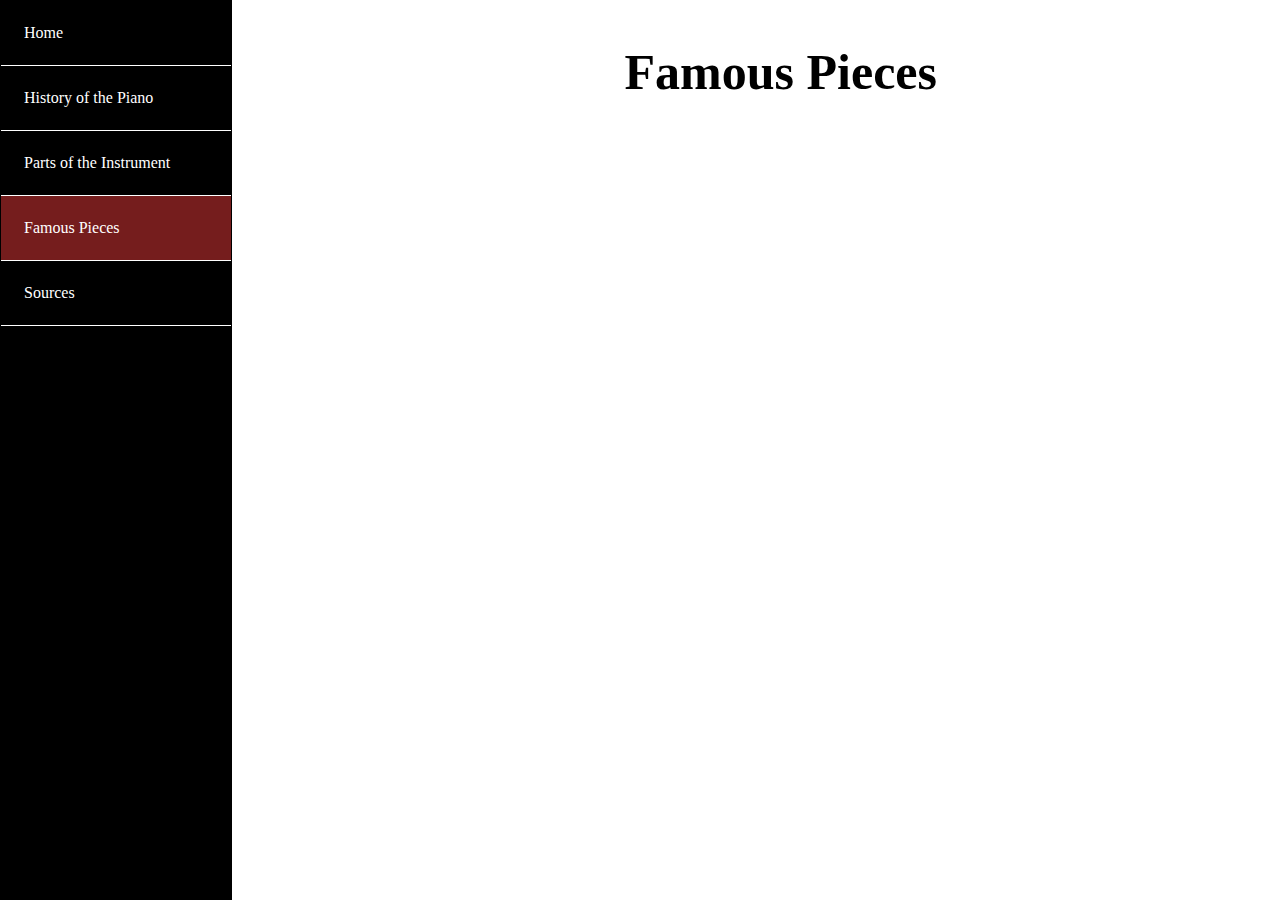
==== famouspieces.html @ 4a36800f "Add files via upload" ====
<!DOCTYPE html>
<html>
<head>
	<link rel="stylesheet" type="text/css" href="hobby_style.css">
</head>
<body>

<!-- Navigation Bar -->

<ul>
	<li><a href="index.html">Home</a></li>
	<li><a href="historyofthepiano.html">History of the Piano</a></li>
	<li><a href="partsoftheinstrument.html">Parts of the Instrument</a></li>
	<li><a class="active" href="famouspieces.html">Famous Pieces</a></li>
	<li><a href="sources.html">Sources</a></li>
</ul>


<!-- Main Content -->

<div class="main">

<h2>Famous Pieces</h2>

<p></p>

</div>















</body>
</html>
---- hobby_style.css ----
body{
	margin: 0;
}

ul {
	list-style-type:none;
	margin: 0;
	padding: 0;
	width: 18%;
	background-color: black;
	border: 1px solid black;
	position: fixed;
	height: 100%;
	overflow: auto;
}

li a {
	display:block;
	color: white;
	padding: 10% 10%;
	text-decoration: none;
	font-family: "Century Gothic"
}

li {
	border-bottom: 1px solid white;
}

li a.active {
	background-color: #751d1d;
	color: white;
}

li a:hover:not(.active) {
	background-color: white;
	color: black;
}

h2 {
	font-size: 50px; 
	text-align: center;
	font-family: "Century Gothic";
}

.main {
	margin-left: 22%;
	font-size: 30px;
	font-family: "Century Gothic";
	padding: 1px 16px;
}

img{
	float: left;
	margin: 0px 25px 10px 0px;
}
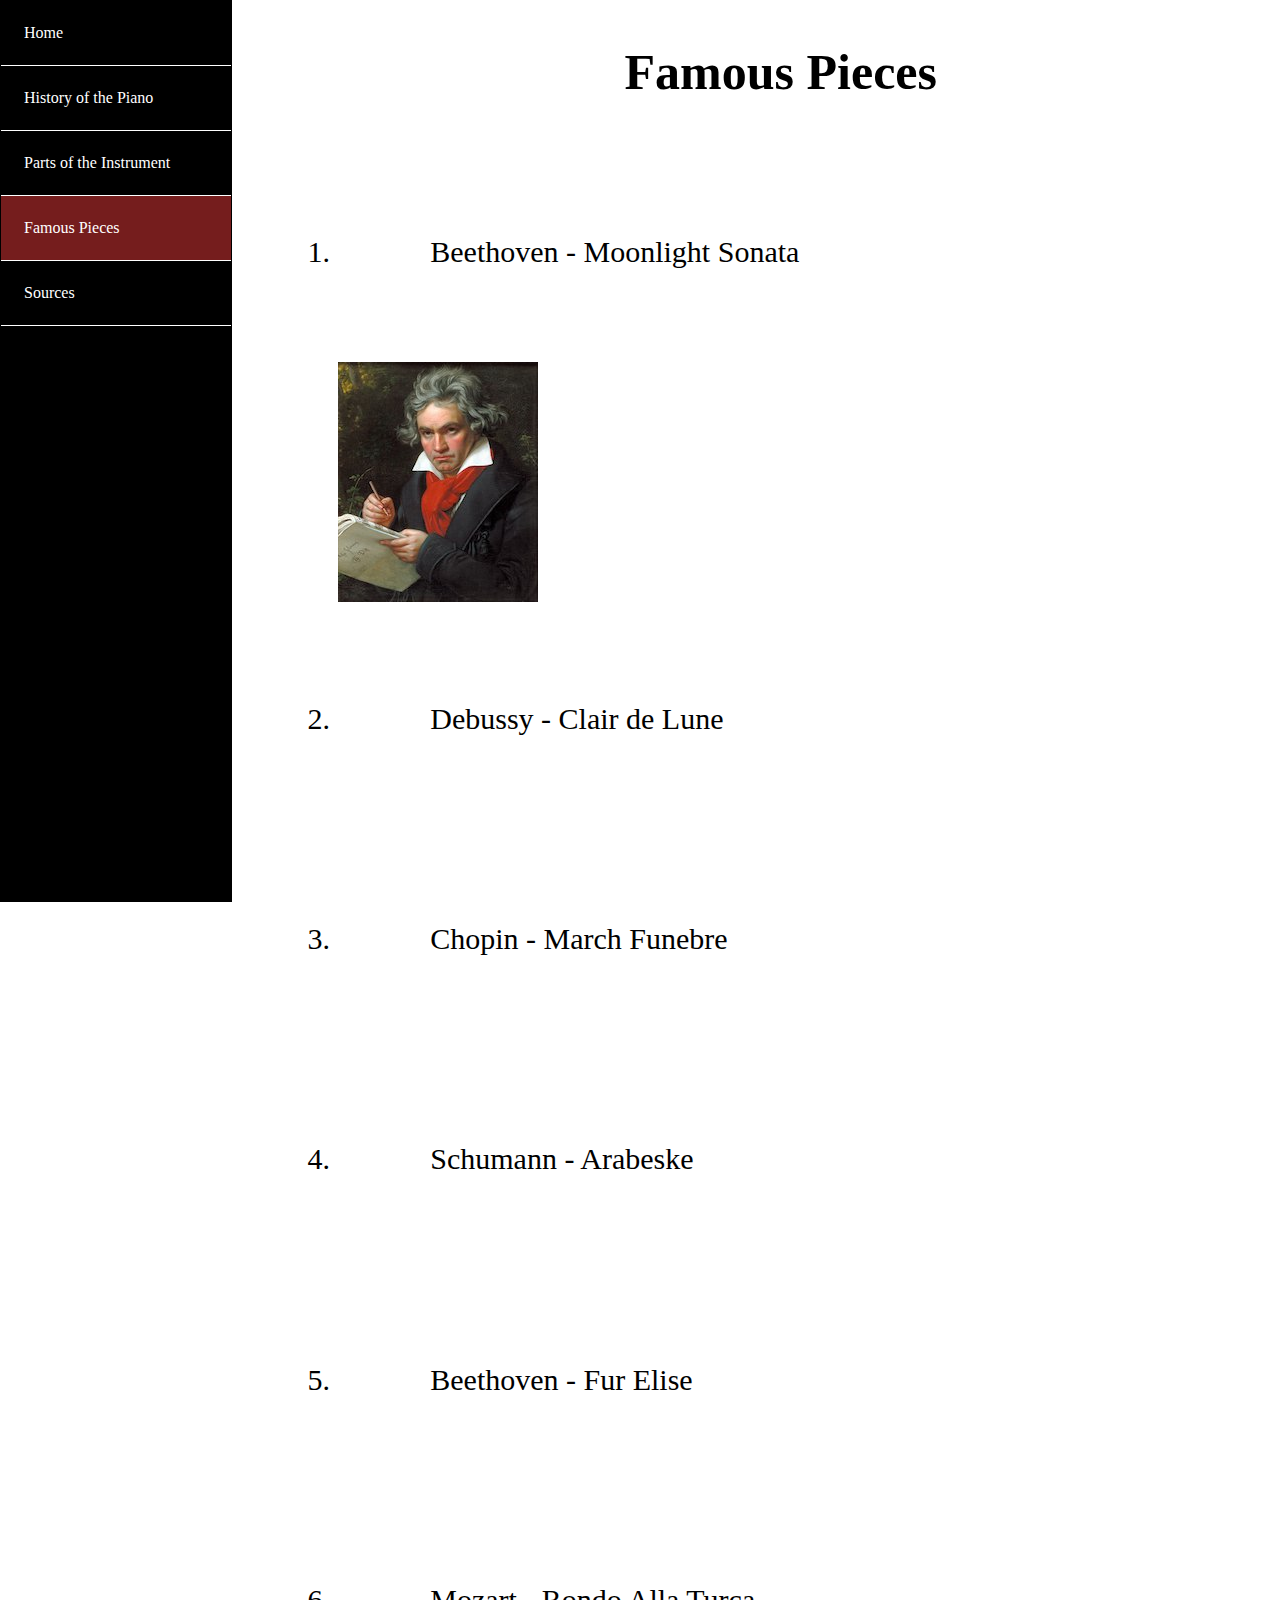
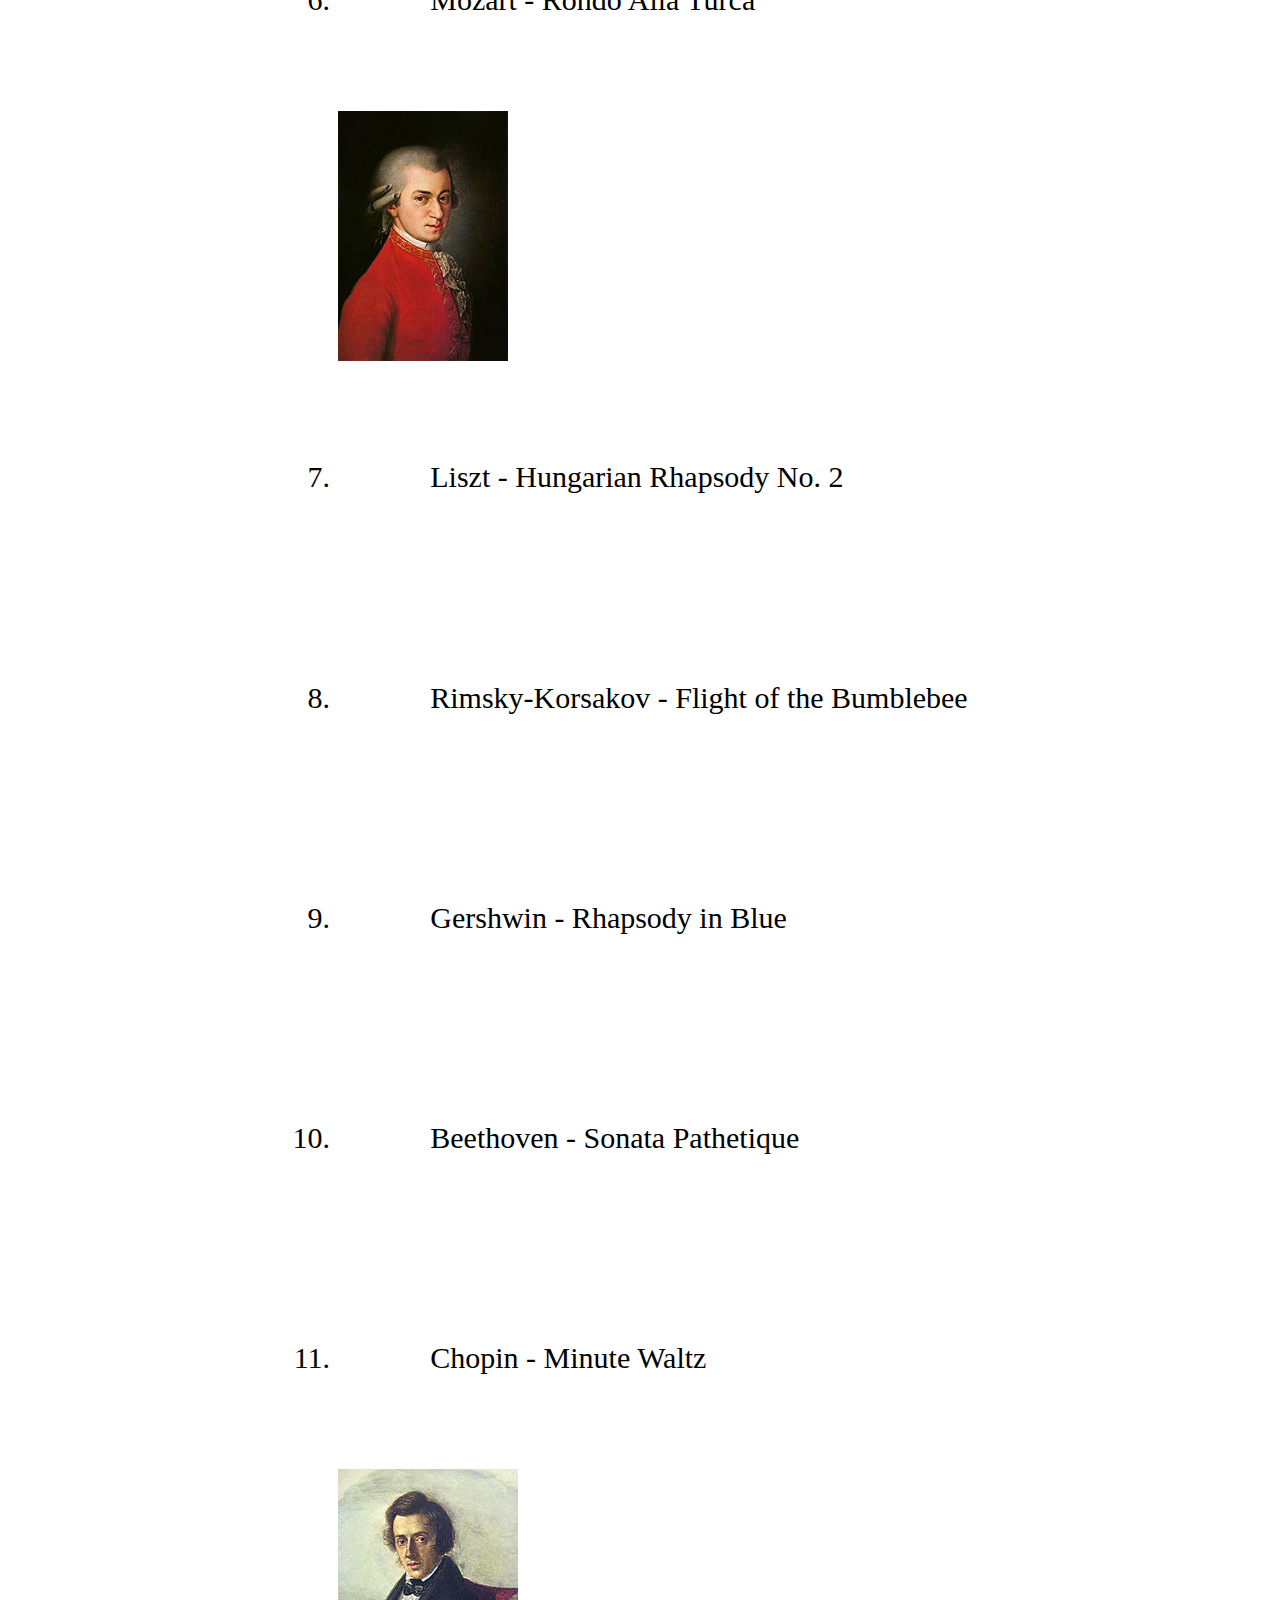
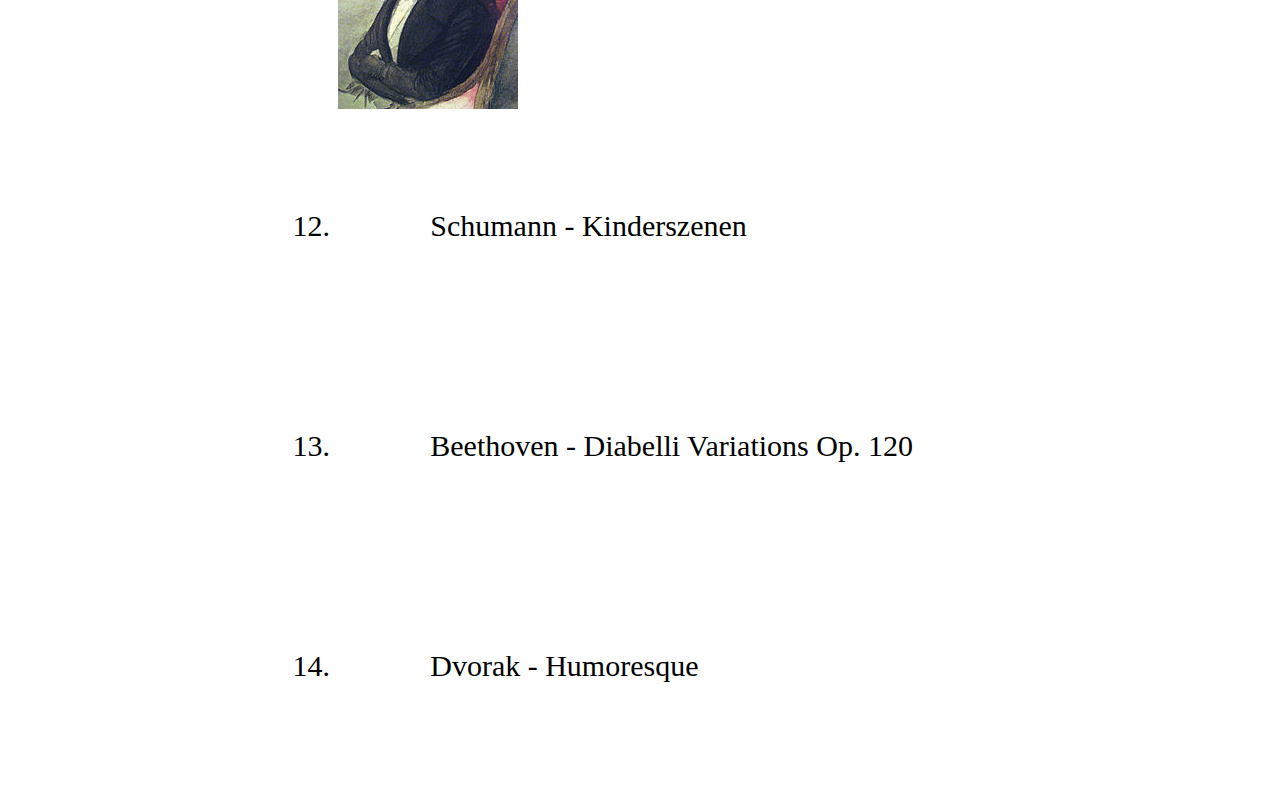
==== commit 3fe38e48: "Add files via upload" ====
--- a/famouspieces.html
+++ b/famouspieces.html
@@ -1,6 +1,14 @@
 <!DOCTYPE html>
 <html>
 <head>
+	<style>
+		.pieces a {
+			color: black;
+		}
+		.pieces a:hover:not(.active) {
+			color: #751d1d;
+		}
+	</style>
 	<link rel="stylesheet" type="text/css" href="hobby_style.css">
 </head>
 <body>
@@ -21,9 +29,25 @@
 <div class="main">
 
 <h2>Famous Pieces</h2>
-
-<p></p>
-
+	<ol>
+		<li class="pieces"><a href="https://www.youtube.com/watch?v=4Tr0otuiQuU">Beethoven - Moonlight Sonata</a></li>
+		<img src="beethoven.jpg" height="200" style="all:initial;">
+		<li class="pieces"><a href="https://www.youtube.com/watch?v=ZIsQPdC9YnY">Debussy - Clair de Lune</a></li>
+		<li class="pieces"><a href="https://www.youtube.com/watch?v=Hgw_RD_1_5I">Chopin - March Funebre</a></li>
+		<li class="pieces"><a href="https://www.youtube.com/watch?v=ZeAf_Sdw2ow">Schumann - Arabeske</a></li>
+		<li class="pieces"><a href="https://www.youtube.com/watch?v=_mVW8tgGY_w">Beethoven - Fur Elise</a></li>
+		<li class="pieces"><a href="https://www.youtube.com/watch?v=geER3iQDO5k">Mozart - Rondo Alla Turca</a></li>
+		<img src="mozart.jpg" width="200" style="all:initial;">
+		<li class="pieces"><a href="https://www.youtube.com/watch?v=LdH1hSWGFGU">Liszt - Hungarian Rhapsody No. 2</a></li>
+		<li class="pieces"><a href="https://www.youtube.com/watch?v=aYAJopwEYv8">Rimsky-Korsakov - Flight of the Bumblebee</a></li>
+		<li class="pieces"><a href="https://www.youtube.com/watch?v=eFHdRkeEnpM">Gershwin - Rhapsody in Blue</a></li>
+		<li class="pieces"><a href="https://www.youtube.com/watch?v=SrcOcKYQX3c">Beethoven - Sonata Pathetique</a></li>
+		<li class="pieces"><a href="https://www.youtube.com/watch?v=hKILwVH_MdM">Chopin - Minute Waltz</a></li>
+		<img src="chopin.JPG" width="200" style="all:initial;">
+		<li class="pieces"><a href="https://www.youtube.com/watch?v=yibf6QNjgGU">Schumann - Kinderszenen</a></li>
+		<li class="pieces"><a href="https://www.youtube.com/watch?v=pAI4-9yc6kA">Beethoven - Diabelli Variations Op. 120</a></li>
+		<li class="pieces"><a href="https://www.youtube.com/watch?v=LR9msTsmpZs">Dvorak - Humoresque</a></li>
+	</ol>
 </div>
 
 
